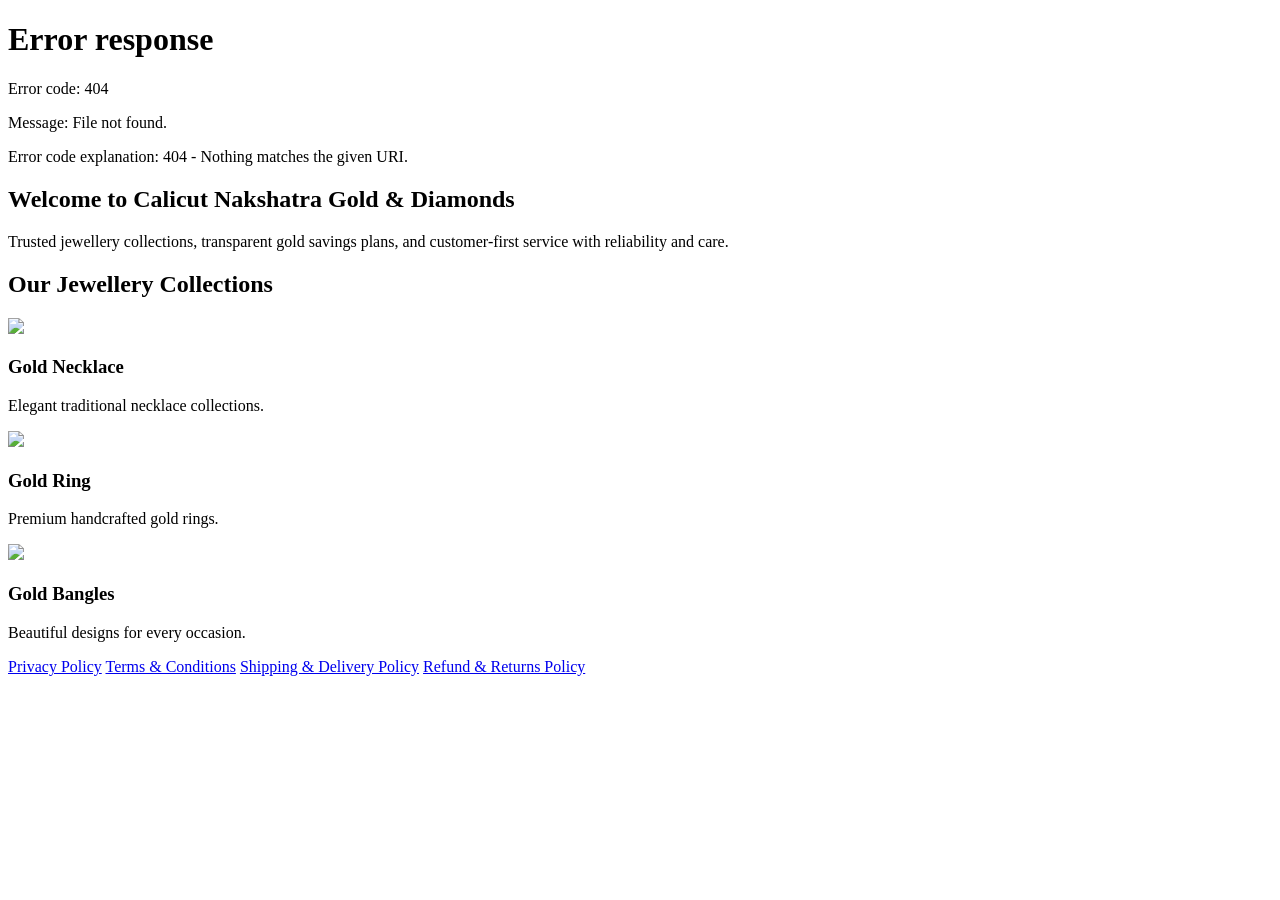
==== index.html @ 65bbf92c "first commitsdf sdf" ====
<!DOCTYPE html><html><head>
<meta charset="UTF-8"><meta name="viewport" content="width=device-width, initial-scale=1">
<title>Home</title><link rel="stylesheet" href="assets/css/style.css"></head><body>

<div class="container"><div class="top-box">

    <!-- cut from here -->

<div id="header"></div>
</div></div>
<!-- <section class="site-content-box">
<p>
Welcome to Calicut Nakshatra Gold & Diamonds.
We provide trusted jewellery collections and customer-friendly gold savings plans with transparency and support.
</p>
</section> -->

<section class="site-content-box">

    <h2>Welcome to Calicut Nakshatra Gold & Diamonds</h2>

    <p>
        Trusted jewellery collections, transparent gold savings plans,
        and customer-first service with reliability and care.
    </p>

</section>

<div class="container"><section class="products">
<h2>Our Jewellery Collections</h2>
<div class="grid">
<div class="card"><img src="https://images.unsplash.com/photo-1617038260897-41a1f14a8ca0?w=800"><h3>Gold Necklace</h3><p>Elegant traditional necklace collections.</p></div>
<div class="card"><img src="https://images.unsplash.com/photo-1605100804763-247f67b3557e?w=800"><h3>Gold Ring</h3><p>Premium handcrafted gold rings.</p></div>
<div class="card"><img src="https://images.unsplash.com/photo-1611652022419-a9419f74343d?w=800"><h3>Gold Bangles</h3><p>Beautiful designs for every occasion.</p></div>
</div></section></div>

<footer><div class="container"><div class="footer-links">
<a href="privacy-policy.html">Privacy Policy</a>
<a href="terms-and-conditions.html">Terms & Conditions</a>
<a href="shipping-policy.html">Shipping & Delivery Policy</a>
<a href="refund-policy.html">Refund & Returns Policy</a>
</div></div></footer>

<script>
fetch('components/header.html')
.then(response => response.text())
.then(data => {
    document.getElementById('header').innerHTML = data;
});
</script>

</body></html>
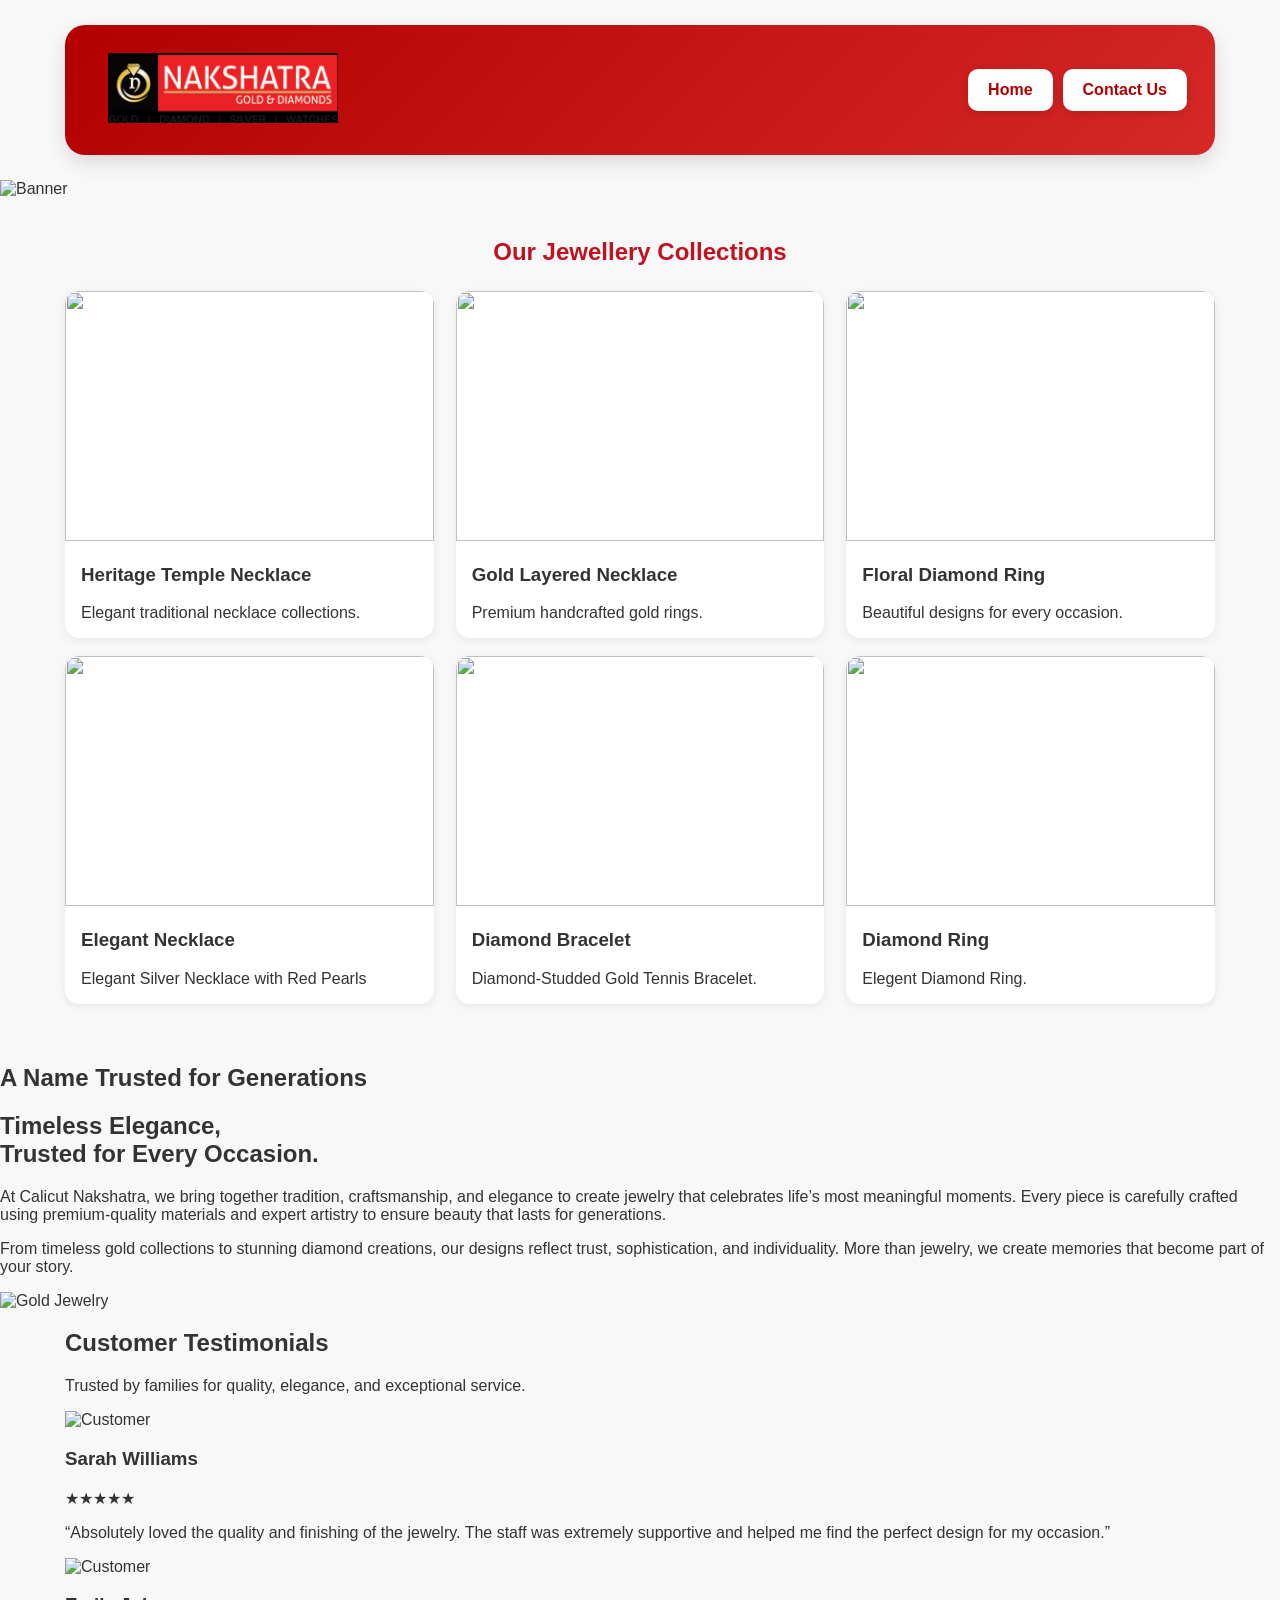
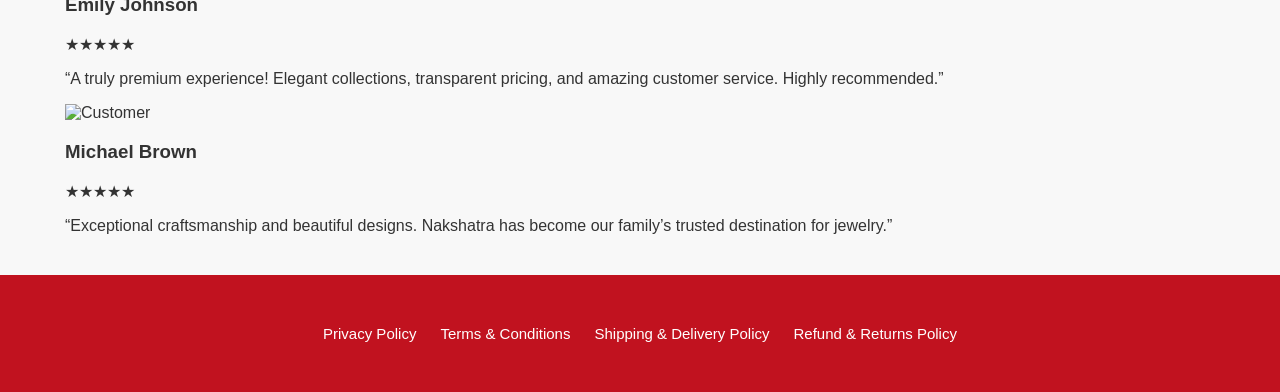
==== commit fa1a7093: "Revise jewellery section and add testimonials Updated product images and descriptions in the jewelle" ====
--- a/index.html
+++ b/index.html
@@ -15,7 +15,7 @@
 </p>
 </section> -->
 
-<section class="site-content-box">
+<!-- <section class="site-content-box">
 
     <h2>Welcome to Calicut Nakshatra Gold & Diamonds</h2>
 
@@ -24,15 +24,151 @@
         and customer-first service with reliability and care.
     </p>
 
-</section>
+</section> -->
+<!-- 
+<section class="site-content-box">
+
+    <img src="assets/images/banner_image_site.png">
+</section> -->
+
+<!-- <img src="assets/images/banner_image_site_new.png"> -->
+<img src="assets/images/banner_image_site_newest.png" alt="Banner" class="hero-image">
 
 <div class="container"><section class="products">
 <h2>Our Jewellery Collections</h2>
 <div class="grid">
-<div class="card"><img src="https://images.unsplash.com/photo-1617038260897-41a1f14a8ca0?w=800"><h3>Gold Necklace</h3><p>Elegant traditional necklace collections.</p></div>
+<div class="card"><img src="assets/images/Collections 1.webp"><h3>Heritage Temple Necklace</h3><p>Elegant traditional necklace collections.</p></div>
+<div class="card"><img src="assets/images/Collections 2.webp"><h3>Gold Layered Necklace</h3><p>Premium handcrafted gold rings.</p></div>
+<div class="card"><img src="assets/images/Collections 3.webp"><h3>Floral Diamond Ring</h3><p>Beautiful designs for every occasion.</p></div>
+<!-- <div class="card"><img src="https://images.unsplash.com/photo-1617038260897-41a1f14a8ca0?w=800"><h3>Gold Necklace</h3><p>Elegant traditional necklace collections.</p></div>
 <div class="card"><img src="https://images.unsplash.com/photo-1605100804763-247f67b3557e?w=800"><h3>Gold Ring</h3><p>Premium handcrafted gold rings.</p></div>
-<div class="card"><img src="https://images.unsplash.com/photo-1611652022419-a9419f74343d?w=800"><h3>Gold Bangles</h3><p>Beautiful designs for every occasion.</p></div>
-</div></section></div>
+<div class="card"><img src="https://images.unsplash.com/photo-1611652022419-a9419f74343d?w=800"><h3>Gold Bangles</h3><p>Beautiful designs for every occasion.</p></div> -->
+</div>
+
+<br>
+<div class="grid">
+<div class="card"><img src="assets/images/Collections 4.webp"><h3>Elegant Necklace</h3><p>Elegant Silver Necklace with Red Pearls</p></div>
+<div class="card"><img src="assets/images/Collections 5.webp"><h3>Diamond Bracelet</h3><p>Diamond-Studded Gold Tennis Bracelet.</p></div>
+<div class="card"><img src="assets/images/Collections 6.webp"><h3>Diamond Ring</h3><p>Elegent Diamond Ring.</p></div>
+</div>
+
+
+</section></div>
+
+<!-- <div class="container"><section class="products">
+<h2>A Name Trusted for Generations</h2>
+<h3>With years of trusted excellence in gold, diamond, and premium jewelry, Calicut Nakshatra has been serving customers with unmatched craftsmanship, genuine quality, and exceptional customer care. From timeless collections to personalized service, we are committed to making every purchase memorable and every customer feel valued.</h3>
+</section>
+</div> -->
+
+<!--  -->
+<section class="about-section">
+    <h2>
+                A Name Trusted for Generations
+            </h2>
+
+    <!-- <div class="about-content">
+            <h3>
+                A Name Trusted for Generations
+            </h3>
+    
+     </div> -->
+
+
+    <div class="about-container">
+
+        <!-- Left Content -->
+        <div class="about-content">
+            <h2>
+                Timeless Elegance, <br>
+                Trusted for Every Occasion.
+            </h2>
+
+            <p>
+                At Calicut Nakshatra, we bring together tradition,
+                craftsmanship, and elegance to create jewelry that
+                celebrates life’s most meaningful moments. Every piece
+                is carefully crafted using premium-quality materials
+                and expert artistry to ensure beauty that lasts for
+                generations.
+            </p>
+
+            <p>
+                From timeless gold collections to stunning diamond
+                creations, our designs reflect trust, sophistication,
+                and individuality. More than jewelry, we create
+                memories that become part of your story.
+            </p>
+        </div>
+
+        <!-- Right Image -->
+        <div class="about-image">
+            <img src="assets/images/side_image_3.jpg" alt="Gold Jewelry">
+        </div>
+
+    </div>
+</section>
+<!--  -->
+
+<section class="customer-section">
+    <div class="container">
+        <h2 class="section-title">Customer Testimonials</h2>
+        <p class="section-subtitle">
+            Trusted by families for quality, elegance, and exceptional service.
+        </p>
+
+        <div class="testimonial-wrapper">
+
+            <div class="testimonial-card">
+                <img src="assets/images/customer_image_1.jpg" alt="Customer" class="customer-img">
+
+                <h3>Sarah Williams</h3>
+
+                <div class="stars">
+                    ★★★★★
+                </div>
+
+                <p class="quote">
+                    “Absolutely loved the quality and finishing of the jewelry.
+                    The staff was extremely supportive and helped me find the
+                    perfect design for my occasion.”
+                </p>
+            </div>
+
+            <div class="testimonial-card">
+                <img src="assets/images/customer_image_2.jpg" alt="Customer" class="customer-img">
+
+                <h3>Emily Johnson</h3>
+
+                <div class="stars">
+                    ★★★★★
+                </div>
+
+                <p class="quote">
+                    “A truly premium experience! Elegant collections, transparent
+                    pricing, and amazing customer service. Highly recommended.”
+                </p>
+            </div>
+
+            <div class="testimonial-card">
+                <img src="assets/images/customer_image_3.jpg" alt="Customer" class="customer-img">
+
+                <h3>Michael Brown</h3>
+
+                <div class="stars">
+                    ★★★★★
+                </div>
+
+                <p class="quote">
+                    “Exceptional craftsmanship and beautiful designs. Nakshatra
+                    has become our family’s trusted destination for jewelry.”
+                </p>
+            </div>
+
+        </div>
+    </div>
+</section>
+
 
 <footer><div class="container"><div class="footer-links">
 <a href="privacy-policy.html">Privacy Policy</a>
@@ -49,4 +185,10 @@
 });
 </script>
 
-</body></html>+</body></html>
+
+
+
+
+
+
--- a/assets/css/style.css
+++ b/assets/css/style.css
@@ -0,0 +1,131 @@
+*{box-sizing:border-box}body{margin:0;font-family:Arial,sans-serif;background:#f8f8f8;color:#333}
+.container{width:min(1150px,92%);margin:auto}
+/* .top-box{background:#ffeaea;margin:25px auto;padding:28px;border-radius:18px;box-shadow:0 3px 10px rgba(0,0,0,.08)} */
+.top-box{
+background: linear-gradient(135deg, #b30000, #d62828);
+margin: 25px auto;
+padding: 28px;
+border-radius: 20px;
+box-shadow: 0 8px 20px rgba(0,0,0,.12);
+color: white;
+}
+/* .header-row{display:flex;justify-content:space-between;align-items:flex-start;gap:20px;flex-wrap:wrap} */
+.header-row{
+display:flex;
+justify-content:space-between;
+align-items:center;
+}
+.logo img{width:260px;height:70px;object-fit:contain}
+/* .contact-btn{background:#C1121F;color:#fff;padding:10px 18px;text-decoration:none;border-radius:8px;font-weight:600} */
+
+.header-row {
+    display: flex;
+    align-items: center;
+}
+
+.logo {
+    margin-right: auto;
+}
+
+.home-btn,
+.contact-btn{
+    background:#fff;
+    color:#b30000;
+    padding:12px 20px;
+    text-decoration:none;
+    border-radius:10px;
+    font-weight:600;
+    box-shadow:0 2px 8px rgba(0,0,0,.15);
+    transition:.2s;
+}
+
+.home-btn{
+    margin-right:10px; /* space before Contact Us */
+}
+
+.home-btn:hover,
+.contact-btn:hover{
+    transform:translateY(-2px);
+}
+
+/* .home-btn,
+.contact-btn {
+    text-decoration: none;
+    padding: 10px 16px;
+}
+
+.contact-btn {
+    margin-left: 10px; /* space between Home and Contact */
+
+
+/* .contact-btn{
+background:#fff;
+color:#b30000;
+padding:12px 20px;
+text-decoration:none;
+border-radius:10px;
+font-weight:600;
+box-shadow:0 2px 8px rgba(0,0,0,.15);
+transition:.2s;
+}
+
+.contact-btn:hover{
+transform:translateY(-2px);
+} */
+.about{margin-top:18px}.about h1{margin-bottom:8px;color:#C1121F}
+/* .site-content-box{
+background:#fff;
+padding:35px;
+border-radius:18px;
+box-shadow:0 3px 10px rgba(0,0,0,.08);
+margin:25px auto;
+text-align:center;
+line-height:1.8;
+} */
+.site-content-box{
+    background:#fff;
+    padding:35px 40px;
+    border-radius:18px;
+    box-shadow:0 3px 10px rgba(0,0,0,.08);
+    margin:25px auto;
+
+    max-width: 1150px;
+    width: 100%;
+
+    text-align:center;
+    line-height:1.8;
+}
+.site-content-box h2{
+    color:#b30000;
+    margin-bottom:12px;
+    font-size:30px;
+}
+
+.site-content-box p{
+    max-width:800px;
+    margin:auto;
+    font-size:17px;
+}
+.products{padding:20px 0 40px}.products h2{text-align:center;color:#C1121F;margin-bottom:25px}
+.grid{display:grid;grid-template-columns:repeat(auto-fit,minmax(250px,1fr));gap:22px}
+.card{background:#fff;border-radius:14px;overflow:hidden;box-shadow:0 2px 8px rgba(0,0,0,.08)}
+.card img{width:100%;height:250px;object-fit:cover}
+.card h3,.card p{padding:0 16px}
+footer{
+    background:#C1121F;
+    padding:40px 25px;
+    margin-top:40px;
+}
+
+.footer-links{
+    display:flex;
+    justify-content:center;
+    gap:24px;
+    flex-wrap:wrap;
+    padding:10px 0;
+}
+/* footer{background:#C1121F;padding:28px 0;margin-top:30px} */
+/* .footer-links{display:flex;justify-content:center;gap:18px;flex-wrap:wrap} */
+.footer-links a{color:#fff;text-decoration:none;font-size:15px}
+.content{background:#fff;padding:30px;border-radius:16px;margin:30px auto;box-shadow:0 2px 8px rgba(0,0,0,.08)}
+@media(max-width:768px){.logo img{width:220px;height:60px}.header-row{flex-direction:column}}
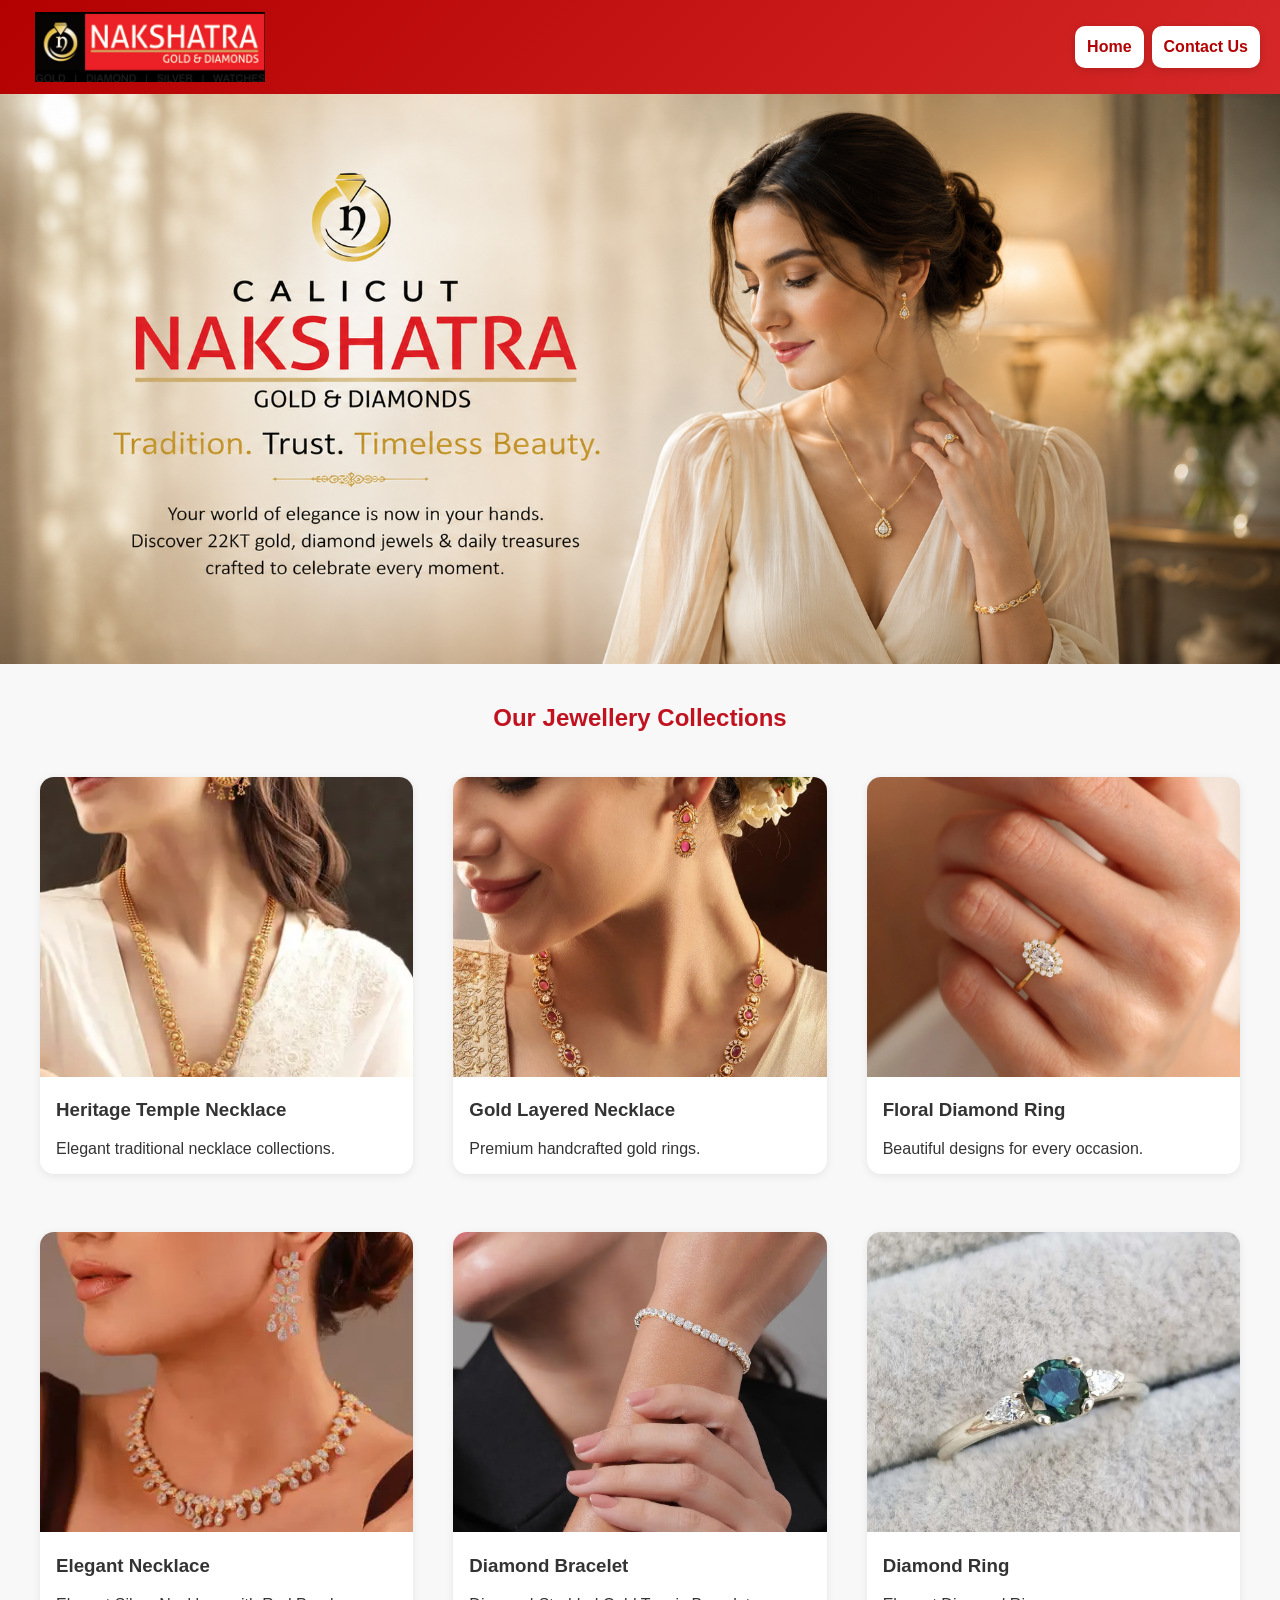
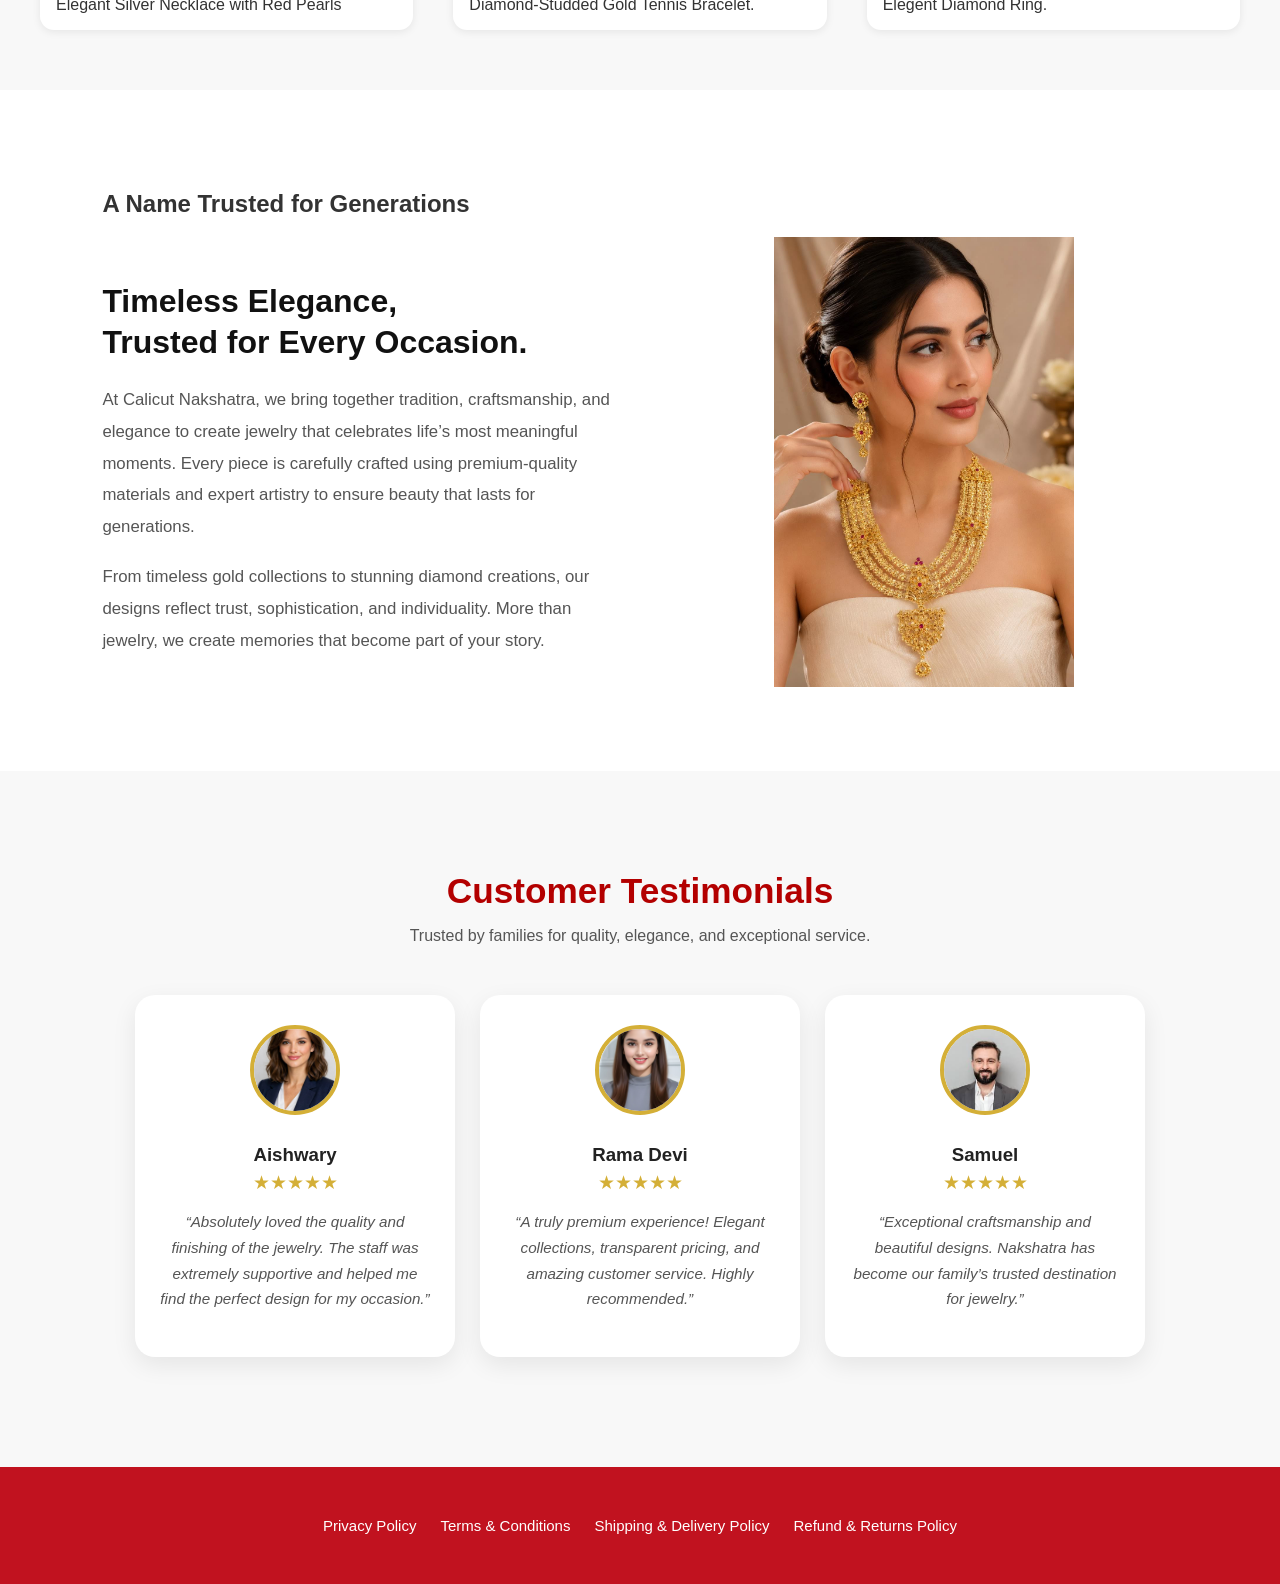
==== commit 831c9c38: "Update customer names in testimonials" ====
--- a/index.html
+++ b/index.html
@@ -122,7 +122,7 @@
             <div class="testimonial-card">
                 <img src="assets/images/customer_image_1.jpg" alt="Customer" class="customer-img">
 
-                <h3>Sarah Williams</h3>
+                <h3>Aishwary</h3>
 
                 <div class="stars">
                     ★★★★★
@@ -138,7 +138,7 @@
             <div class="testimonial-card">
                 <img src="assets/images/customer_image_2.jpg" alt="Customer" class="customer-img">
 
-                <h3>Emily Johnson</h3>
+                <h3>Rama Devi</h3>
 
                 <div class="stars">
                     ★★★★★
@@ -153,7 +153,7 @@
             <div class="testimonial-card">
                 <img src="assets/images/customer_image_3.jpg" alt="Customer" class="customer-img">
 
-                <h3>Michael Brown</h3>
+                <h3>Samuel</h3>
 
                 <div class="stars">
                     ★★★★★
--- a/assets/css/style.css
+++ b/assets/css/style.css
@@ -1,46 +1,60 @@
-*{box-sizing:border-box}body{margin:0;font-family:Arial,sans-serif;background:#f8f8f8;color:#333}
-.container{width:min(1150px,92%);margin:auto}
-/* .top-box{background:#ffeaea;margin:25px auto;padding:28px;border-radius:18px;box-shadow:0 3px 10px rgba(0,0,0,.08)} */
+*{
+    box-sizing:border-box;
+}
+
+body{
+    margin:0;
+    font-family:Arial,sans-serif;
+    background:#f8f8f8;
+    color:#333;
+}
+
+.container{
+    width:100%;
+}
+
+/* ================= HEADER ================= */
+
 .top-box{
-background: linear-gradient(135deg, #b30000, #d62828);
-margin: 25px auto;
-padding: 28px;
-border-radius: 20px;
-box-shadow: 0 8px 20px rgba(0,0,0,.12);
-color: white;
-}
-/* .header-row{display:flex;justify-content:space-between;align-items:flex-start;gap:20px;flex-wrap:wrap} */
+    background:linear-gradient(135deg,#b30000,#d62828);
+    box-shadow:0 8px 20px rgba(0,0,0,.12);
+    color:white;
+}
+
 .header-row{
-display:flex;
-justify-content:space-between;
-align-items:center;
-}
-.logo img{width:260px;height:70px;object-fit:contain}
-/* .contact-btn{background:#C1121F;color:#fff;padding:10px 18px;text-decoration:none;border-radius:8px;font-weight:600} */
-
-.header-row {
-    display: flex;
-    align-items: center;
-}
-
-.logo {
-    margin-right: auto;
+    display:flex;
+    align-items:center;
+    justify-content:space-between;
+    padding:12px 20px;
+    gap:12px;
+}
+
+.logo img{
+    width:260px;
+    height:70px;
+    object-fit:contain;
+    display:block;
+}
+
+.header-buttons{
+    display:flex;
+    align-items:center;
+    /* gap:8px; */
+    gap:8px;
 }
 
 .home-btn,
 .contact-btn{
     background:#fff;
     color:#b30000;
-    padding:12px 20px;
+    /* padding:12px 18px; */
+    padding:12px 12px;
     text-decoration:none;
     border-radius:10px;
     font-weight:600;
     box-shadow:0 2px 8px rgba(0,0,0,.15);
     transition:.2s;
-}
-
-.home-btn{
-    margin-right:10px; /* space before Contact Us */
+    white-space:nowrap;
 }
 
 .home-btn:hover,
@@ -48,53 +62,31 @@
     transform:translateY(-2px);
 }
 
-/* .home-btn,
-.contact-btn {
-    text-decoration: none;
-    padding: 10px 16px;
-}
-
-.contact-btn {
-    margin-left: 10px; /* space between Home and Contact */
-
-
-/* .contact-btn{
-background:#fff;
-color:#b30000;
-padding:12px 20px;
-text-decoration:none;
-border-radius:10px;
-font-weight:600;
-box-shadow:0 2px 8px rgba(0,0,0,.15);
-transition:.2s;
-}
-
-.contact-btn:hover{
-transform:translateY(-2px);
-} */
-.about{margin-top:18px}.about h1{margin-bottom:8px;color:#C1121F}
-/* .site-content-box{
-background:#fff;
-padding:35px;
-border-radius:18px;
-box-shadow:0 3px 10px rgba(0,0,0,.08);
-margin:25px auto;
-text-align:center;
-line-height:1.8;
-} */
+/* ================= HERO IMAGE ================= */
+
+.hero-image{
+    width:100%;
+    height:auto;
+    max-height:calc(100vh - 80px);
+    object-fit:cover;
+    display:block;
+    margin:auto;
+}
+
+/* ================= SITE CONTENT ================= */
+
 .site-content-box{
     background:#fff;
     padding:35px 40px;
     border-radius:18px;
     box-shadow:0 3px 10px rgba(0,0,0,.08);
     margin:25px auto;
-
-    max-width: 1150px;
-    width: 100%;
-
+    max-width:1150px;
+    width:100%;
     text-align:center;
     line-height:1.8;
 }
+
 .site-content-box h2{
     color:#b30000;
     margin-bottom:12px;
@@ -106,11 +98,161 @@
     margin:auto;
     font-size:17px;
 }
-.products{padding:20px 0 40px}.products h2{text-align:center;color:#C1121F;margin-bottom:25px}
-.grid{display:grid;grid-template-columns:repeat(auto-fit,minmax(250px,1fr));gap:22px}
-.card{background:#fff;border-radius:14px;overflow:hidden;box-shadow:0 2px 8px rgba(0,0,0,.08)}
-.card img{width:100%;height:250px;object-fit:cover}
-.card h3,.card p{padding:0 16px}
+
+/* ================= PRODUCTS ================= */
+
+.products{
+    padding:20px 0 40px;
+}
+
+.products h2{
+    text-align:center;
+    color:#C1121F;
+    margin-bottom:25px;
+}
+
+.grid{
+    display:grid;
+    grid-template-columns:repeat(auto-fit,minmax(250px,1fr));
+    gap:40px;
+    padding:20px 40px;
+}
+
+.card{
+    background:#fff;
+    border-radius:14px;
+    overflow:hidden;
+    box-shadow:0 2px 8px rgba(0,0,0,.08);
+}
+
+.card img{
+    width:100%;
+    height:300px;
+    object-fit:cover;
+}
+
+.card h3,
+.card p{
+    padding:0 16px;
+}
+
+/* ================= ABOUT SECTION ================= */
+
+.about-section{
+    padding:80px 8%;
+    background:#fff;
+}
+
+.about-container{
+    display:flex;
+    align-items:center;
+    justify-content:space-between;
+    gap:60px;
+    flex-wrap:wrap;
+}
+
+.about-content{
+    flex:1;
+    min-width:320px;
+}
+
+.about-content h2{
+    font-size:2rem;
+    line-height:1.3;
+    color:#111;
+    margin-bottom:20px;
+    font-weight:600;
+}
+
+.about-content p{
+    font-size:1.05rem;
+    line-height:1.9;
+    color:#555;
+    margin-bottom:18px;
+}
+
+.about-image{
+    flex:1;
+    min-width:320px;
+    text-align:center;
+}
+
+.about-image img{
+    width:100%;
+    max-width:500px;
+    height:450px;
+    object-fit:contain;
+    border-radius:20px;
+}
+
+/* ================= TESTIMONIAL ================= */
+
+.customer-section{
+    padding:70px 20px;
+    text-align:center;
+}
+
+.section-title{
+    font-size:2.2rem;
+    color:#b30000;
+    margin-bottom:10px;
+}
+
+.section-subtitle{
+    color:#555;
+    font-size:1rem;
+    margin-bottom:50px;
+}
+
+.testimonial-wrapper{
+    display:flex;
+    gap:25px;
+    justify-content:center;
+    flex-wrap:wrap;
+}
+
+.testimonial-card{
+    background:#fff;
+    width:320px;
+    padding:30px 25px;
+    border-radius:20px;
+    box-shadow:0 8px 25px rgba(0,0,0,.08);
+    transition:.3s ease;
+}
+
+.testimonial-card:hover{
+    transform:translateY(-8px);
+}
+
+.customer-img{
+    width:90px;
+    height:90px;
+    border-radius:50%;
+    object-fit:cover;
+    margin-bottom:15px;
+    border:4px solid #d4af37;
+}
+
+.testimonial-card h3{
+    margin:10px 0 5px;
+    color:#222;
+}
+
+.stars{
+    color:#d4af37;
+    font-size:1.2rem;
+    margin-bottom:15px;
+}
+
+.quote{
+    color:#555;
+    font-size:0.95rem;
+    line-height:1.7;
+    font-style:italic;
+}
+
+/* ================= FOOTER ================= */
+
 footer{
     background:#C1121F;
     padding:40px 25px;
@@ -124,8 +266,74 @@
     flex-wrap:wrap;
     padding:10px 0;
 }
-/* footer{background:#C1121F;padding:28px 0;margin-top:30px} */
-/* .footer-links{display:flex;justify-content:center;gap:18px;flex-wrap:wrap} */
-.footer-links a{color:#fff;text-decoration:none;font-size:15px}
-.content{background:#fff;padding:30px;border-radius:16px;margin:30px auto;box-shadow:0 2px 8px rgba(0,0,0,.08)}
-@media(max-width:768px){.logo img{width:220px;height:60px}.header-row{flex-direction:column}}
+
+.footer-links a{
+    color:#fff;
+    text-decoration:none;
+    font-size:15px;
+}
+
+/* ================= MOBILE ================= */
+
+@media(max-width:768px){
+
+    .header-row{
+        flex-direction:row;
+        justify-content:space-between;
+        align-items:center;
+        flex-wrap:nowrap;
+        padding:8px 10px;
+        gap:6px;
+    }
+
+    .logo img{
+        width:110px;
+        height:auto;
+    }
+
+    .header-buttons{
+        gap:5px;
+        flex-shrink:0;
+    }
+
+    .home-btn,
+    .contact-btn{
+        padding:6px 8px;
+        font-size:11px;
+        border-radius:6px;
+    }
+
+    .hero-image{
+        width:100%;
+        height:auto;
+        max-height:none;
+        object-fit:contain;
+    }
+
+    .grid{
+        padding:20px;
+        gap:25px;
+    }
+
+    .about-section{
+        padding:50px 20px;
+    }
+
+    .about-content h2{
+        font-size:1.6rem;
+    }
+
+    .about-image img{
+        height:auto;
+        max-height:350px;
+    }
+
+    .section-title{
+        font-size:1.8rem;
+    }
+
+    .testimonial-card{
+        width:100%;
+        max-width:340px;
+    }
+}
